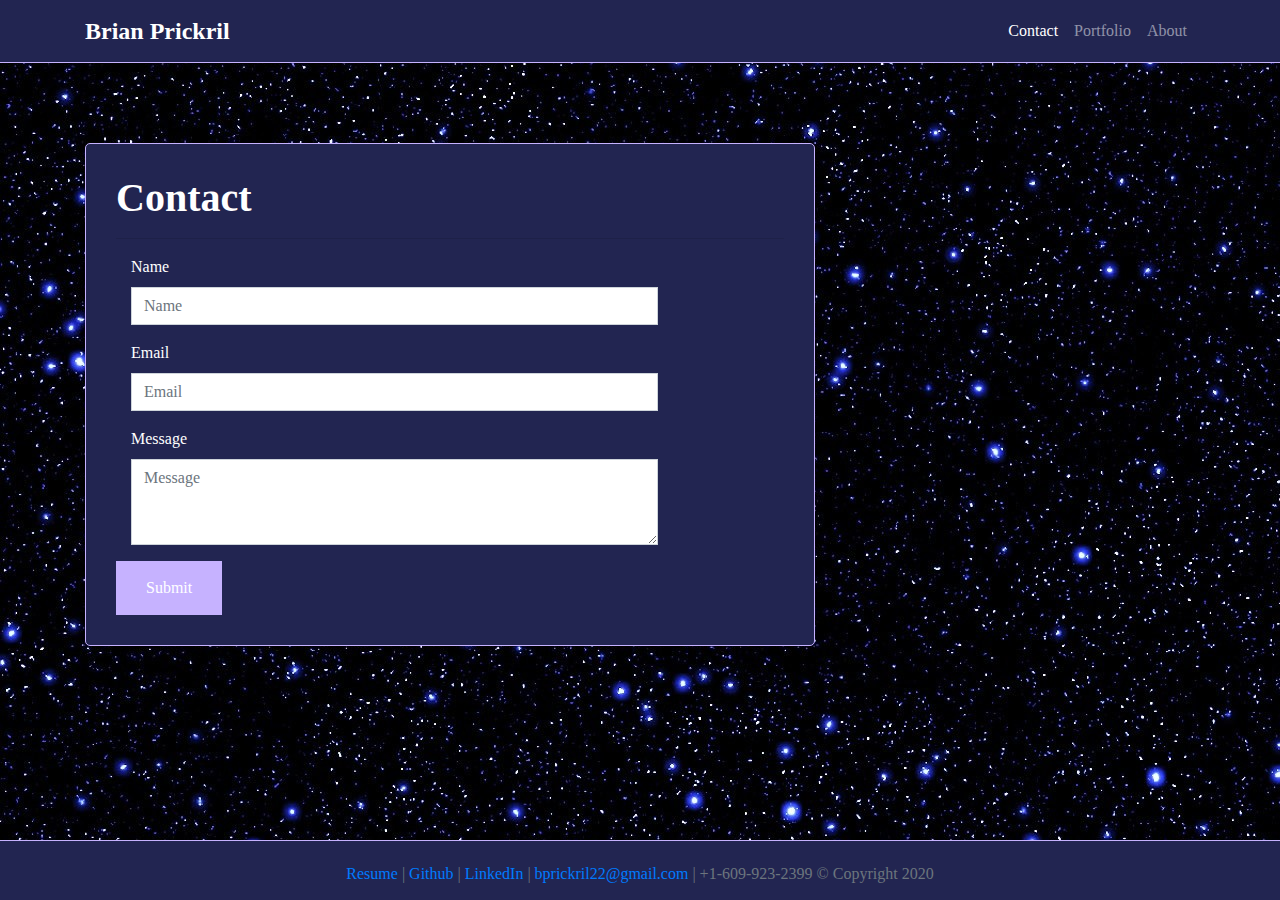
==== contact.html @ 14b4495d "added linkedin link to footer" ====
<!DOCTYPE html>
<html lang="en-us">

<head>

  <meta charset="UTF-8">
  <meta name="viewport" content="width=device-width, initial-scale=1.0">
  <meta http-equiv="X-UA-Compatible" content="ie=edge">
  <title>Brian Prickril's Developer Portfolio</title>
  <link rel="stylesheet" href="https://maxcdn.bootstrapcdn.com/bootstrap/4.0.0/css/bootstrap.min.css">
  <link rel="stylesheet" href="assets/css/styles.css" media="screen">
</head>

<body>

  <nav class="navbar navbar-expand-lg navbar-dark">
    <div class="container">
      <a class="navbar-brand" href="index.html" id="logo">Brian Prickril</a>
      <button class="navbar-toggler" type="button" data-toggle="collapse" data-target="#navbarTogglerDemo01"
        aria-controls="navbarTogglerDemo01" aria-expanded="false" aria-label="Toggle navigation">
        <span class="navbar-toggler-icon"></span>
      </button>
      <div class="collapse navbar-collapse" id="navbarTogglerDemo01">
        <ul class="navbar-nav ml-auto mt-2 mt-lg-0">
          <li class="nav-item">
            <a class="nav-link active" href="contact.html">Contact</a>
          </li>
          <li class="nav-item">
            <a class="nav-link" href="portfolio.html">Portfolio</a>
          </li>
          <li class="nav-item">
            <a class="nav-link" href="index.html">About</a>
          </li>
        </ul>
      </div>
    </div>
  </nav>

  <main class="container">
    <section class="row">
      <div class="col-md-8">
        <form class="block form-horizontal">
          <h1 class="block-header">Contact</h1>
          <hr />
          <div class="form-group">
            <label for="name" class="col-sm-2 control-label">Name</label>
            <div class="col-sm-10">
              <input type="email" class="form-control" id="name" placeholder="Name">
            </div>
          </div>
          <div class="form-group">
            <label for="email" class="col-sm-2 control-label">Email</label>
            <div class="col-sm-10">
              <input type="password" class="form-control" id="email" placeholder="Email">
            </div>
          </div>
          <div class="form-group">
            <label class="col-sm-2 control-label" for="msg">Message</label>
            <div class="col-sm-10">
              <textarea id="msg" class="form-control" rows="3" placeholder="Message"></textarea>
            </div>
          </div>
          <button class="submit-btn">Submit</button>
        </form>
      </div>
    </section>
  </main>

  <footer class="footer">
    <div class="two-toned-footer-color"></div>
    <p class="text-muted text-muted-footer text-center">
      <a href="assets/imgs/myresume.pdf">Resume</a> | 
      <a href="https://github.com/brianp22">Github</a> | 
      <a href="https://www.linkedin.com/in/brianprickril/">LinkedIn</a> |
      <a href="mailto: bprickril22@gmai.com">bprickril22@gmail.com</a>
      | +1-609-923-2399 &copy; Copyright 2020
    </p>
  </footer>

  <script type="text/javascript" src="https://cdnjs.cloudflare.com/ajax/libs/jquery/3.2.1/jquery.min.js"></script>
  <script src="https://maxcdn.bootstrapcdn.com/bootstrap/4.0.0/js/bootstrap.min.js"></script>
  </script>

</body>

</html>
---- assets/css/styles.css ----
body {
  font-family: Georgia, 'Times New Roman', Times, serif;
  background-image: url("../imgs/stars_background.jpg");
  color: white;
}

html {
  position: relative;
  min-height: 100%;
}

main {
  margin: 80px 0;
}

hr {
  color: #222551;
}

.container {
  border-radius: 10px;
  flex-wrap: wrap;

}

.block {
  background-color: #222551;
  border-radius: 5px;
  border: solid 1px rgb(198, 178, 255);;
  padding: 30px;
  margin-bottom: 30px;
}

.block-header {
  color: white;
  font-family: Georgia, Times, "Times New Roman", serif;
  font-weight: bold;
}

#logo {
  font-family: Georgia, Times, "Times New Roman", serif;
  font-size: 24px;
  font-weight: bold;
  color: white;
  background: #222551;
}

.navbar {
  background: #222551;
  border-bottom: solid 1px rgb(198, 178, 255);
  ;
}

@media only screen and (max-width: 767px) {
  .navbar-header {
    background-color: #222551;
  }
}

.connect-header {
  font-size: 25px;
}

.connect-photo {
  width: 55px;
  height: 55px;
}

#images {
  padding-top: 15px;
  text-align: center;
}

.card-title {
  color: #222551;
  display: block;
}

.card-body {
  padding-top: .5rem;
  color: #222551;
  margin-bottom: -26px;
  display: flex;
  justify-content: center;
}

.btn {
  background-color: #222551;
  color: white;
}

.btn:hover {
  background-color: white;
  color: #222522;
  border: 1px solid #222551;
}

.button-div {
  display: flex;
  align-items: center;
  justify-content: space-evenly;
  padding-bottom: .5rem;
}

.card-img-top {
  width: 100%;
  height: 20vw;
  object-fit: cover;
}

.card {
  color: #222551;
}
 
.footer {
  position: absolute;
  bottom: 0;
  width: 100%;
  height: 60px;
  background-color: #222551;
  border-top: solid 1px rgb(198, 178, 255);
}

.text-muted-footer {
  margin-top: 15px;
  color: #fff;
}

.two-toned-footer-color {
  height: 6px;
  padding-top: 3px;
  background-color: #222551;
}

.about-me-header {
  margin-bottom: 33px;
  font-family: Georgia, Times, "Times New Roman", serif;
  font-size: 32px;
  font-weight: bold;
  color: #222551;
}

#about-image {
  float: left;
  width: 200px;
  margin: 0 20px 10px 0;
}

.port-image {
  margin: 20px auto;
}

.form-control {
  border-radius: 0;
  min-width: 100%;
  max-width: 100%;
}

.submit-btn {
  padding: 15px 30px;
  font-size: 16px;
  font-weight: lighter;
  color: #fff;
  background-color:rgb(198, 178, 255);
  border: 0;
}

.submit-btn:hover {
  opacity: .7;
}
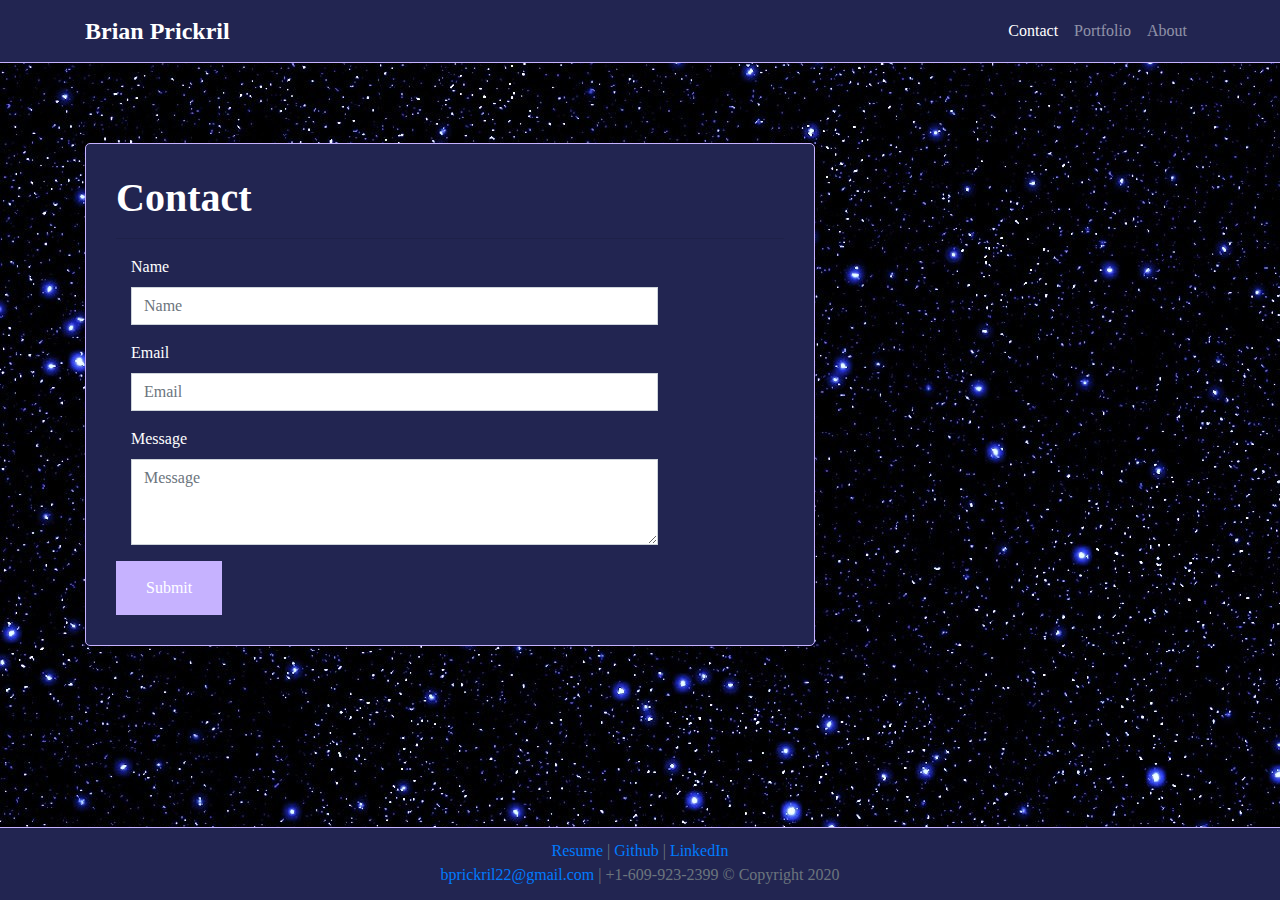
==== commit 278591d0: "fixed footer for mobile mode" ====
--- a/contact.html
+++ b/contact.html
@@ -67,14 +67,16 @@
   </main>
 
   <footer class="footer">
-    <div class="two-toned-footer-color"></div>
+    <div class="two-toned-footer-color">
     <p class="text-muted text-muted-footer text-center">
       <a href="assets/imgs/myresume.pdf">Resume</a> | 
       <a href="https://github.com/brianp22">Github</a> | 
-      <a href="https://www.linkedin.com/in/brianprickril/">LinkedIn</a> |
+      <a href="https://www.linkedin.com/in/brianprickril/">LinkedIn</a>
+    </br>
       <a href="mailto: bprickril22@gmai.com">bprickril22@gmail.com</a>
       | +1-609-923-2399 &copy; Copyright 2020
     </p>
+  </div>
   </footer>
 
   <script type="text/javascript" src="https://cdnjs.cloudflare.com/ajax/libs/jquery/3.2.1/jquery.min.js"></script>
--- a/assets/css/styles.css
+++ b/assets/css/styles.css
@@ -116,14 +116,14 @@
   position: absolute;
   bottom: 0;
   width: 100%;
-  height: 60px;
+  height: 73px;
   background-color: #222551;
   border-top: solid 1px rgb(198, 178, 255);
 }
 
 .text-muted-footer {
-  margin-top: 15px;
   color: #fff;
+  margin-top: 8px;
 }
 
 .two-toned-footer-color {
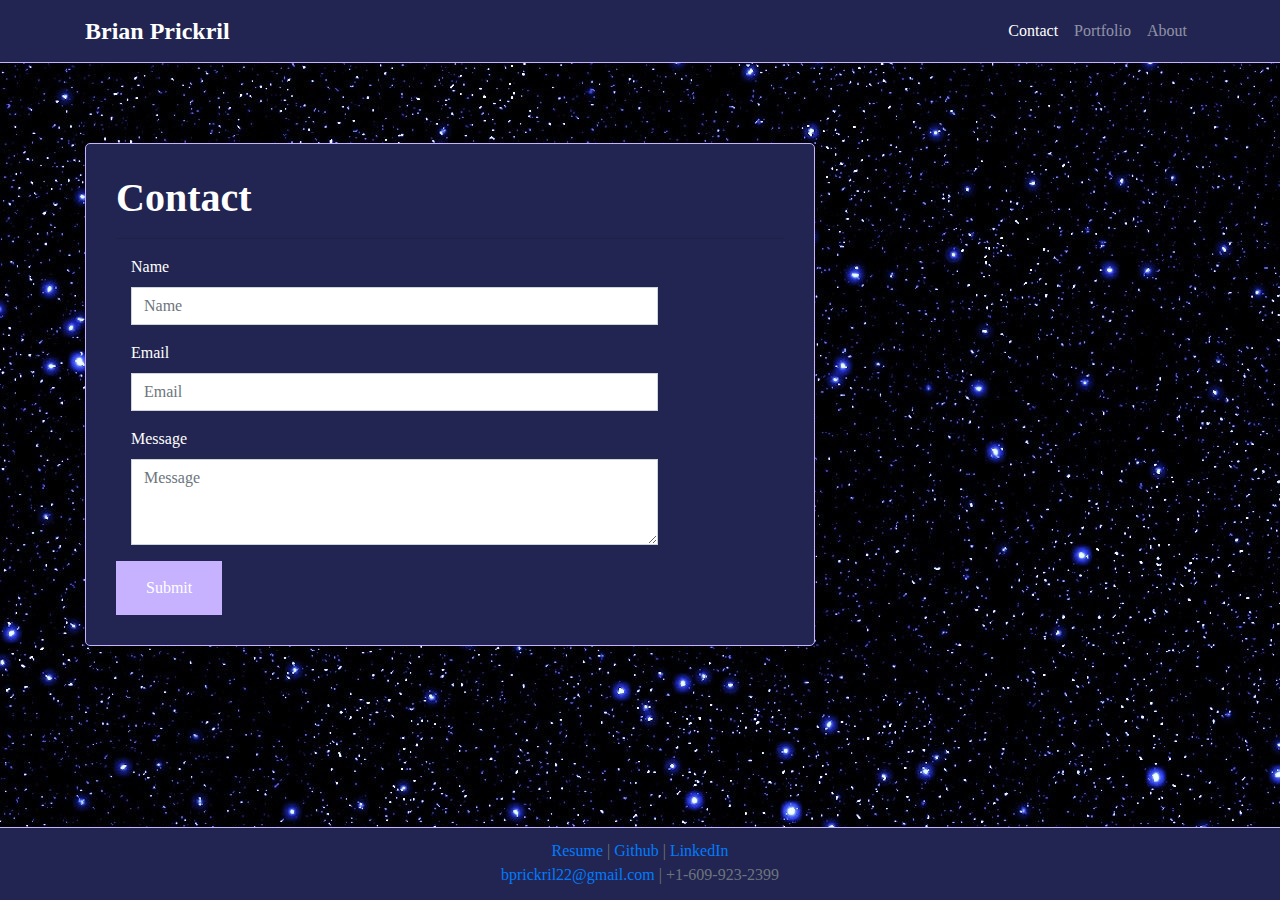
==== commit 12f3d78f: "removed copyright" ====
--- a/contact.html
+++ b/contact.html
@@ -74,7 +74,7 @@
       <a href="https://www.linkedin.com/in/brianprickril/">LinkedIn</a>
     </br>
       <a href="mailto: bprickril22@gmai.com">bprickril22@gmail.com</a>
-      | +1-609-923-2399 &copy; Copyright 2020
+      | +1-609-923-2399
     </p>
   </div>
   </footer>
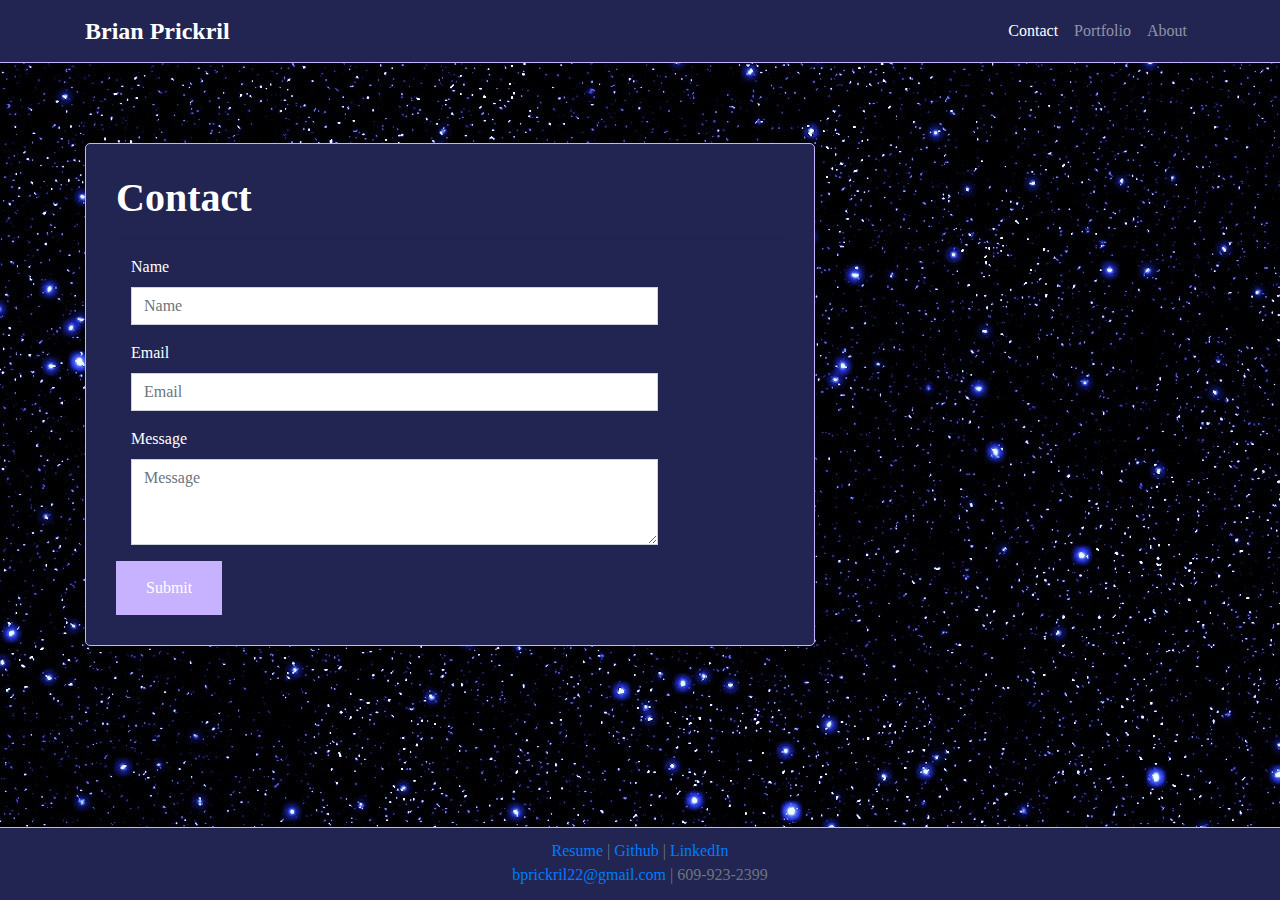
==== commit 2dd739be: "fixed phone number" ====
--- a/contact.html
+++ b/contact.html
@@ -74,7 +74,7 @@
       <a href="https://www.linkedin.com/in/brianprickril/">LinkedIn</a>
     </br>
       <a href="mailto: bprickril22@gmai.com">bprickril22@gmail.com</a>
-      | +1-609-923-2399
+      | 609-923-2399
     </p>
   </div>
   </footer>
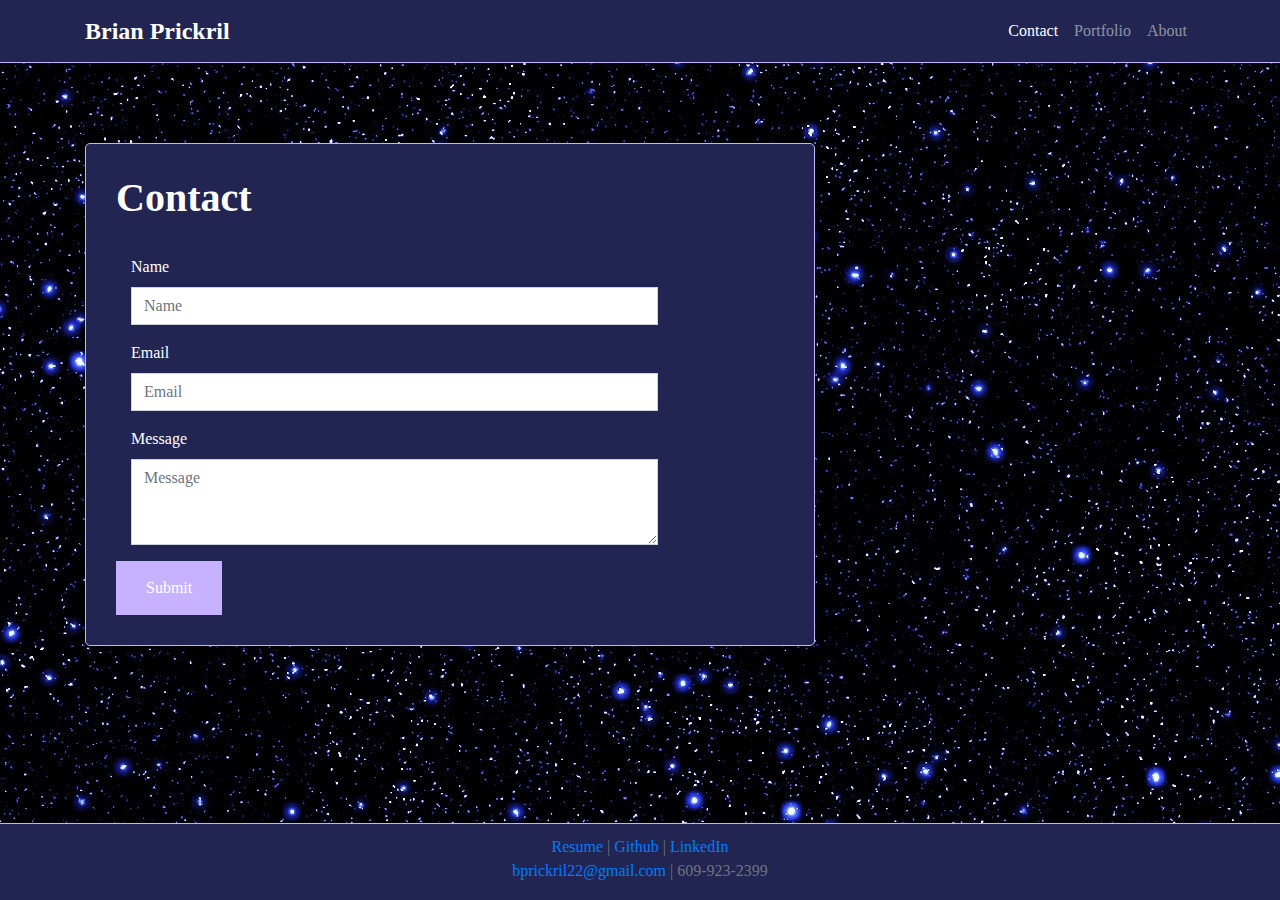
==== commit 59954853: "updated resume" ====
--- a/contact.html
+++ b/contact.html
@@ -69,11 +69,11 @@
   <footer class="footer">
     <div class="two-toned-footer-color">
     <p class="text-muted text-muted-footer text-center">
-      <a href="assets/imgs/myresume.pdf">Resume</a> | 
+      <a href="assets/imgs/brian_resume.pdf">Resume</a> | 
       <a href="https://github.com/brianp22">Github</a> | 
       <a href="https://www.linkedin.com/in/brianprickril/">LinkedIn</a>
     </br>
-      <a href="mailto: bprickril22@gmai.com">bprickril22@gmail.com</a>
+      <a href="mailto: bprickril22@gmail.com">bprickril22@gmail.com</a>
       | 609-923-2399
     </p>
   </div>
--- a/assets/css/styles.css
+++ b/assets/css/styles.css
@@ -51,12 +51,6 @@
   ;
 }
 
-@media only screen and (max-width: 767px) {
-  .navbar-header {
-    background-color: #222551;
-  }
-}
-
 .connect-header {
   font-size: 25px;
 }
@@ -104,7 +98,7 @@
 
 .card-img-top {
   width: 100%;
-  height: 20vw;
+  height: 15vw;
   object-fit: cover;
 }
 
@@ -116,7 +110,7 @@
   position: absolute;
   bottom: 0;
   width: 100%;
-  height: 73px;
+  height: 77px;
   background-color: #222551;
   border-top: solid 1px rgb(198, 178, 255);
 }
@@ -168,3 +162,15 @@
 .submit-btn:hover {
   opacity: .7;
 }
+
+@media only screen and (max-width: 767px) {
+  .navbar-header {
+    background-color: #222551;
+  }
+  .card-img-top {
+    height: 40vw;
+  }
+  .about-picture {
+    display: block;
+  }
+}
